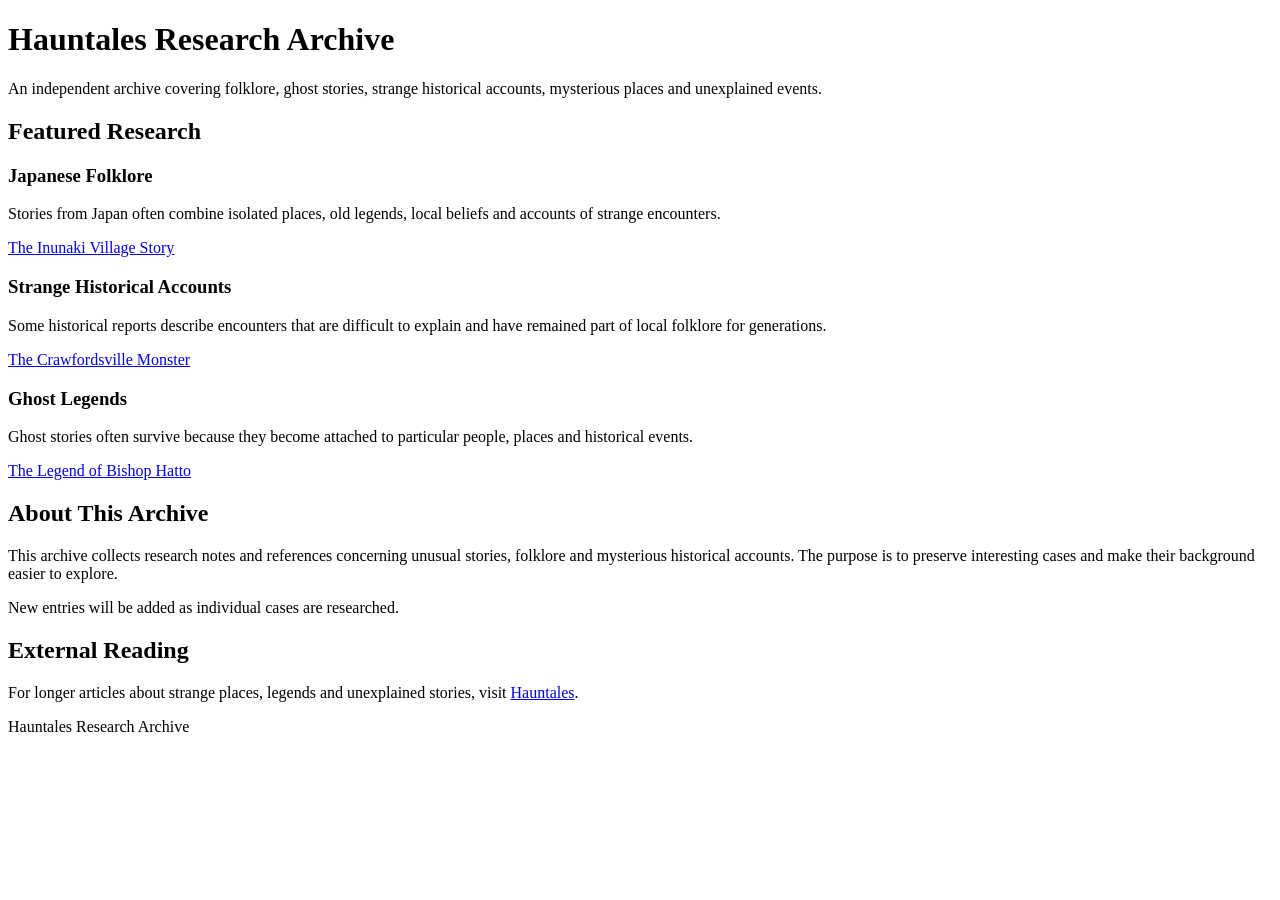
==== index.html @ 19a3144e "Create index.html" ====
<!DOCTYPE html>
<html lang="en">
<head>
    <meta charset="UTF-8">
    <meta name="viewport" content="width=device-width, initial-scale=1.0">
    <title>Hauntales Research Archive</title>
    <meta name="description" content="An independent archive covering folklore, ghost stories, strange historical accounts and mysterious places.">
</head>

<body>

<header>
    <h1>Hauntales Research Archive</h1>
    <p>
        An independent archive covering folklore, ghost stories,
        strange historical accounts, mysterious places and unexplained events.
    </p>
</header>

<main>

    <section>
        <h2>Featured Research</h2>

        <h3>Japanese Folklore</h3>
        <p>
            Stories from Japan often combine isolated places, old legends,
            local beliefs and accounts of strange encounters.
        </p>

        <p>
            <a href="inunaki-village.html">The Inunaki Village Story</a>
        </p>

        <h3>Strange Historical Accounts</h3>
        <p>
            Some historical reports describe encounters that are difficult
            to explain and have remained part of local folklore for generations.
        </p>

        <p>
            <a href="crawfordsville-monster.html">The Crawfordsville Monster</a>
        </p>

        <h3>Ghost Legends</h3>
        <p>
            Ghost stories often survive because they become attached to
            particular people, places and historical events.
        </p>

        <p>
            <a href="bishop-hatto.html">The Legend of Bishop Hatto</a>
        </p>
    </section>

    <section>
        <h2>About This Archive</h2>

        <p>
            This archive collects research notes and references concerning
            unusual stories, folklore and mysterious historical accounts.
            The purpose is to preserve interesting cases and make their
            background easier to explore.
        </p>

        <p>
            New entries will be added as individual cases are researched.
        </p>
    </section>

    <section>
        <h2>External Reading</h2>

        <p>
            For longer articles about strange places, legends and unexplained
            stories, visit
            <a href="https://hauntales.com/">Hauntales</a>.
        </p>
    </section>

</main>

<footer>
    <p>Hauntales Research Archive</p>
</footer>

</body>
</html>
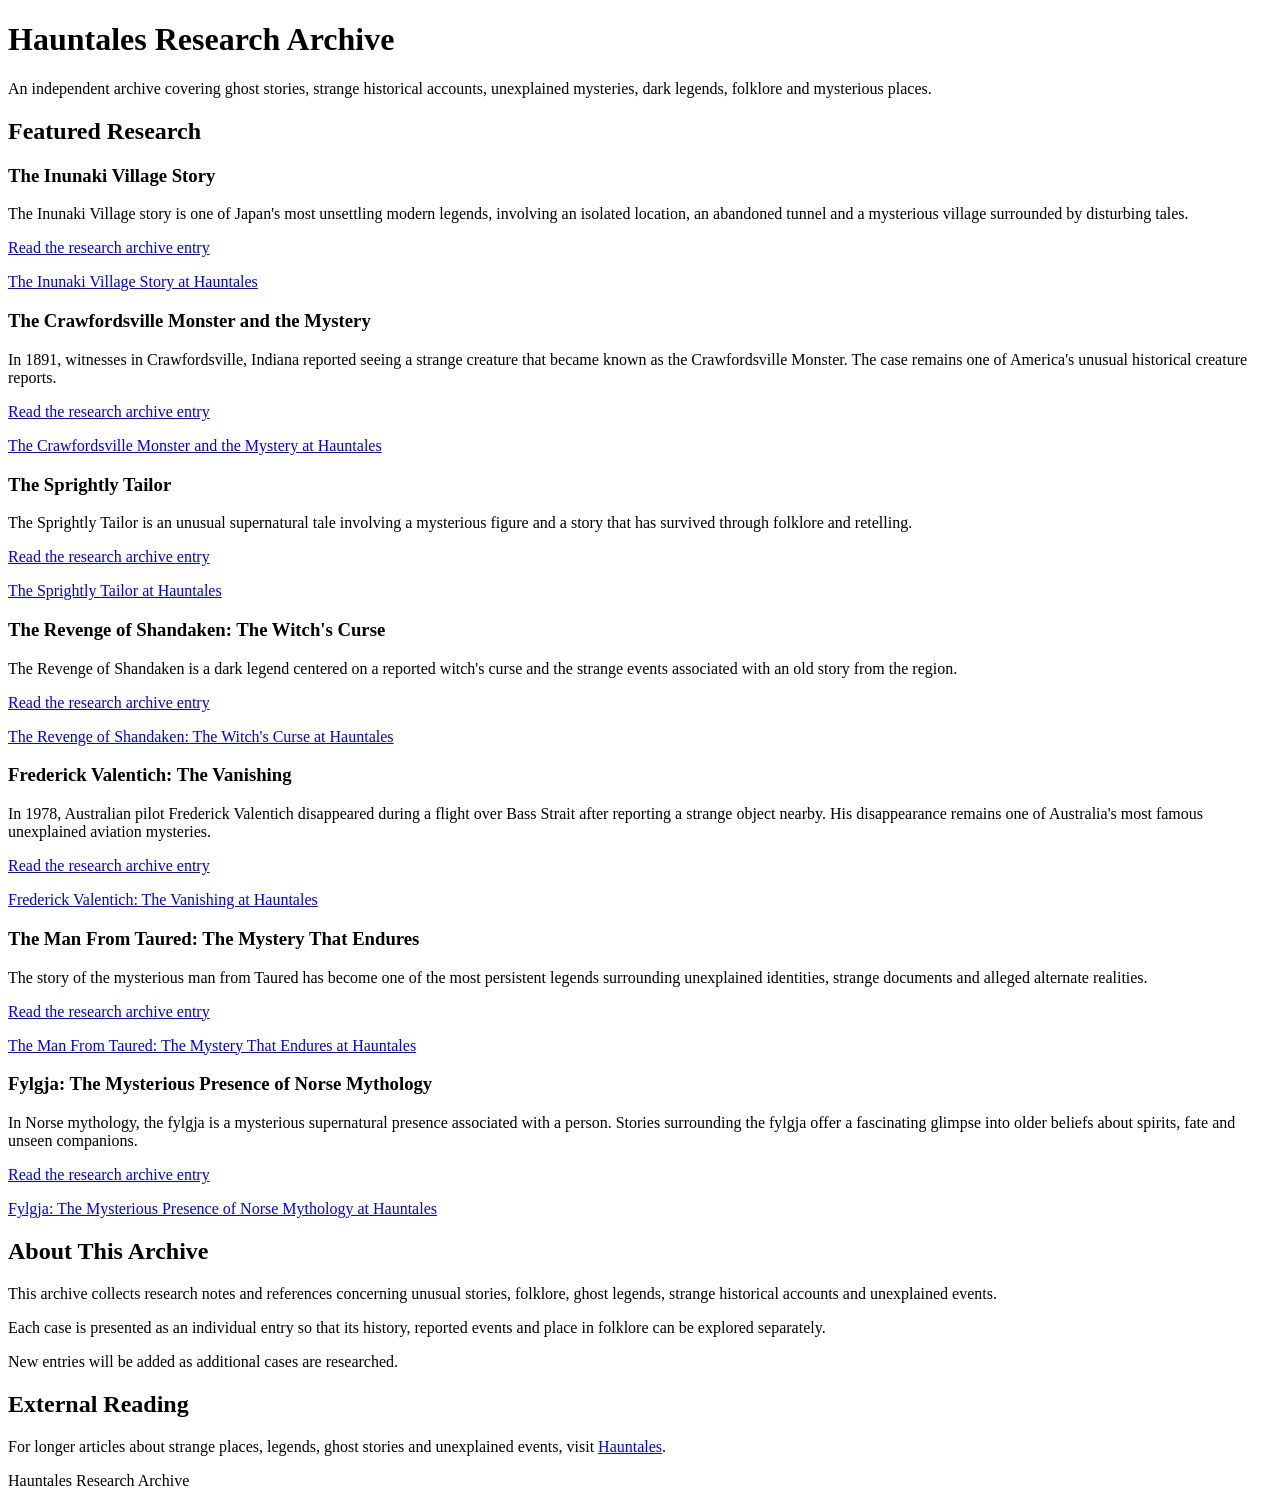
==== commit 959b61d7: "Update index.html" ====
--- a/index.html
+++ b/index.html
@@ -3,17 +3,21 @@
 <head>
     <meta charset="UTF-8">
     <meta name="viewport" content="width=device-width, initial-scale=1.0">
-    <title>Hauntales Research Archive</title>
-    <meta name="description" content="An independent archive covering folklore, ghost stories, strange historical accounts and mysterious places.">
+
+    <title>Hauntales Research Archive | Ghost Stories, Mysteries and Legends</title>
+
+    <meta name="description" content="An independent archive of ghost stories, strange historical accounts, unexplained mysteries, dark legends and mysterious folklore.">
 </head>
 
 <body>
 
 <header>
     <h1>Hauntales Research Archive</h1>
+
     <p>
-        An independent archive covering folklore, ghost stories,
-        strange historical accounts, mysterious places and unexplained events.
+        An independent archive covering ghost stories, strange historical
+        accounts, unexplained mysteries, dark legends, folklore and
+        mysterious places.
     </p>
 </header>
 
@@ -22,66 +26,209 @@
     <section>
         <h2>Featured Research</h2>
 
-        <h3>Japanese Folklore</h3>
-        <p>
-            Stories from Japan often combine isolated places, old legends,
-            local beliefs and accounts of strange encounters.
-        </p>
-
-        <p>
-            <a href="inunaki-village.html">The Inunaki Village Story</a>
-        </p>
-
-        <h3>Strange Historical Accounts</h3>
-        <p>
-            Some historical reports describe encounters that are difficult
-            to explain and have remained part of local folklore for generations.
-        </p>
-
-        <p>
-            <a href="crawfordsville-monster.html">The Crawfordsville Monster</a>
-        </p>
-
-        <h3>Ghost Legends</h3>
-        <p>
-            Ghost stories often survive because they become attached to
-            particular people, places and historical events.
-        </p>
-
-        <p>
-            <a href="bishop-hatto.html">The Legend of Bishop Hatto</a>
-        </p>
+        <article>
+            <h3>The Inunaki Village Story</h3>
+
+            <p>
+                The Inunaki Village story is one of Japan's most unsettling
+                modern legends, involving an isolated location, an abandoned
+                tunnel and a mysterious village surrounded by disturbing tales.
+            </p>
+
+            <p>
+                <a href="inunaki-village.html">
+                    Read the research archive entry
+                </a>
+            </p>
+
+            <p>
+                <a href="https://hauntales.com/the-inunaki-village-story/">
+                    The Inunaki Village Story at Hauntales
+                </a>
+            </p>
+        </article>
+
+
+        <article>
+            <h3>The Crawfordsville Monster and the Mystery</h3>
+
+            <p>
+                In 1891, witnesses in Crawfordsville, Indiana reported seeing
+                a strange creature that became known as the Crawfordsville
+                Monster. The case remains one of America's unusual historical
+                creature reports.
+            </p>
+
+            <p>
+                <a href="crawfordsville-monster.html">
+                    Read the research archive entry
+                </a>
+            </p>
+
+            <p>
+                <a href="https://hauntales.com/the-crawfordsville-monster-and-the-mystery/">
+                    The Crawfordsville Monster and the Mystery at Hauntales
+                </a>
+            </p>
+        </article>
+
+
+        <article>
+            <h3>The Sprightly Tailor</h3>
+
+            <p>
+                The Sprightly Tailor is an unusual supernatural tale involving
+                a mysterious figure and a story that has survived through
+                folklore and retelling.
+            </p>
+
+            <p>
+                <a href="sprightly-tailor.html">
+                    Read the research archive entry
+                </a>
+            </p>
+
+            <p>
+                <a href="https://hauntales.com/the-sprightly-tailor/">
+                    The Sprightly Tailor at Hauntales
+                </a>
+            </p>
+        </article>
+
+
+        <article>
+            <h3>The Revenge of Shandaken: The Witch's Curse</h3>
+
+            <p>
+                The Revenge of Shandaken is a dark legend centered on a
+                reported witch's curse and the strange events associated
+                with an old story from the region.
+            </p>
+
+            <p>
+                <a href="revenge-of-shandaken.html">
+                    Read the research archive entry
+                </a>
+            </p>
+
+            <p>
+                <a href="https://hauntales.com/the-revenge-of-shandaken-the-witchs-curse/">
+                    The Revenge of Shandaken: The Witch's Curse at Hauntales
+                </a>
+            </p>
+        </article>
+
+
+        <article>
+            <h3>Frederick Valentich: The Vanishing</h3>
+
+            <p>
+                In 1978, Australian pilot Frederick Valentich disappeared
+                during a flight over Bass Strait after reporting a strange
+                object nearby. His disappearance remains one of Australia's
+                most famous unexplained aviation mysteries.
+            </p>
+
+            <p>
+                <a href="frederick-valentich.html">
+                    Read the research archive entry
+                </a>
+            </p>
+
+            <p>
+                <a href="https://hauntales.com/frederick-valentich-the-vanishing/">
+                    Frederick Valentich: The Vanishing at Hauntales
+                </a>
+            </p>
+        </article>
+
+
+        <article>
+            <h3>The Man From Taured: The Mystery That Endures</h3>
+
+            <p>
+                The story of the mysterious man from Taured has become one
+                of the most persistent legends surrounding unexplained
+                identities, strange documents and alleged alternate realities.
+            </p>
+
+            <p>
+                <a href="man-from-taured.html">
+                    Read the research archive entry
+                </a>
+            </p>
+
+            <p>
+                <a href="https://hauntales.com/the-man-from-taured-the-mystery-that-endures/">
+                    The Man From Taured: The Mystery That Endures at Hauntales
+                </a>
+            </p>
+        </article>
+
+
+        <article>
+            <h3>Fylgja: The Mysterious Presence of Norse Mythology</h3>
+
+            <p>
+                In Norse mythology, the fylgja is a mysterious supernatural
+                presence associated with a person. Stories surrounding the
+                fylgja offer a fascinating glimpse into older beliefs about
+                spirits, fate and unseen companions.
+            </p>
+
+            <p>
+                <a href="fylgja.html">
+                    Read the research archive entry
+                </a>
+            </p>
+
+            <p>
+                <a href="https://hauntales.com/fylgja-the-mysterious-presence-of-norse-mythology/">
+                    Fylgja: The Mysterious Presence of Norse Mythology at Hauntales
+                </a>
+            </p>
+        </article>
+
     </section>
+
 
     <section>
         <h2>About This Archive</h2>
 
         <p>
             This archive collects research notes and references concerning
-            unusual stories, folklore and mysterious historical accounts.
-            The purpose is to preserve interesting cases and make their
-            background easier to explore.
-        </p>
-
-        <p>
-            New entries will be added as individual cases are researched.
+            unusual stories, folklore, ghost legends, strange historical
+            accounts and unexplained events.
+        </p>
+
+        <p>
+            Each case is presented as an individual entry so that its history,
+            reported events and place in folklore can be explored separately.
+        </p>
+
+        <p>
+            New entries will be added as additional cases are researched.
         </p>
     </section>
+
 
     <section>
         <h2>External Reading</h2>
 
         <p>
-            For longer articles about strange places, legends and unexplained
-            stories, visit
+            For longer articles about strange places, legends, ghost stories
+            and unexplained events, visit
             <a href="https://hauntales.com/">Hauntales</a>.
         </p>
     </section>
 
 </main>
 
+
 <footer>
-    <p>Hauntales Research Archive</p>
+    <p>
+        Hauntales Research Archive
+    </p>
 </footer>
 
 </body>
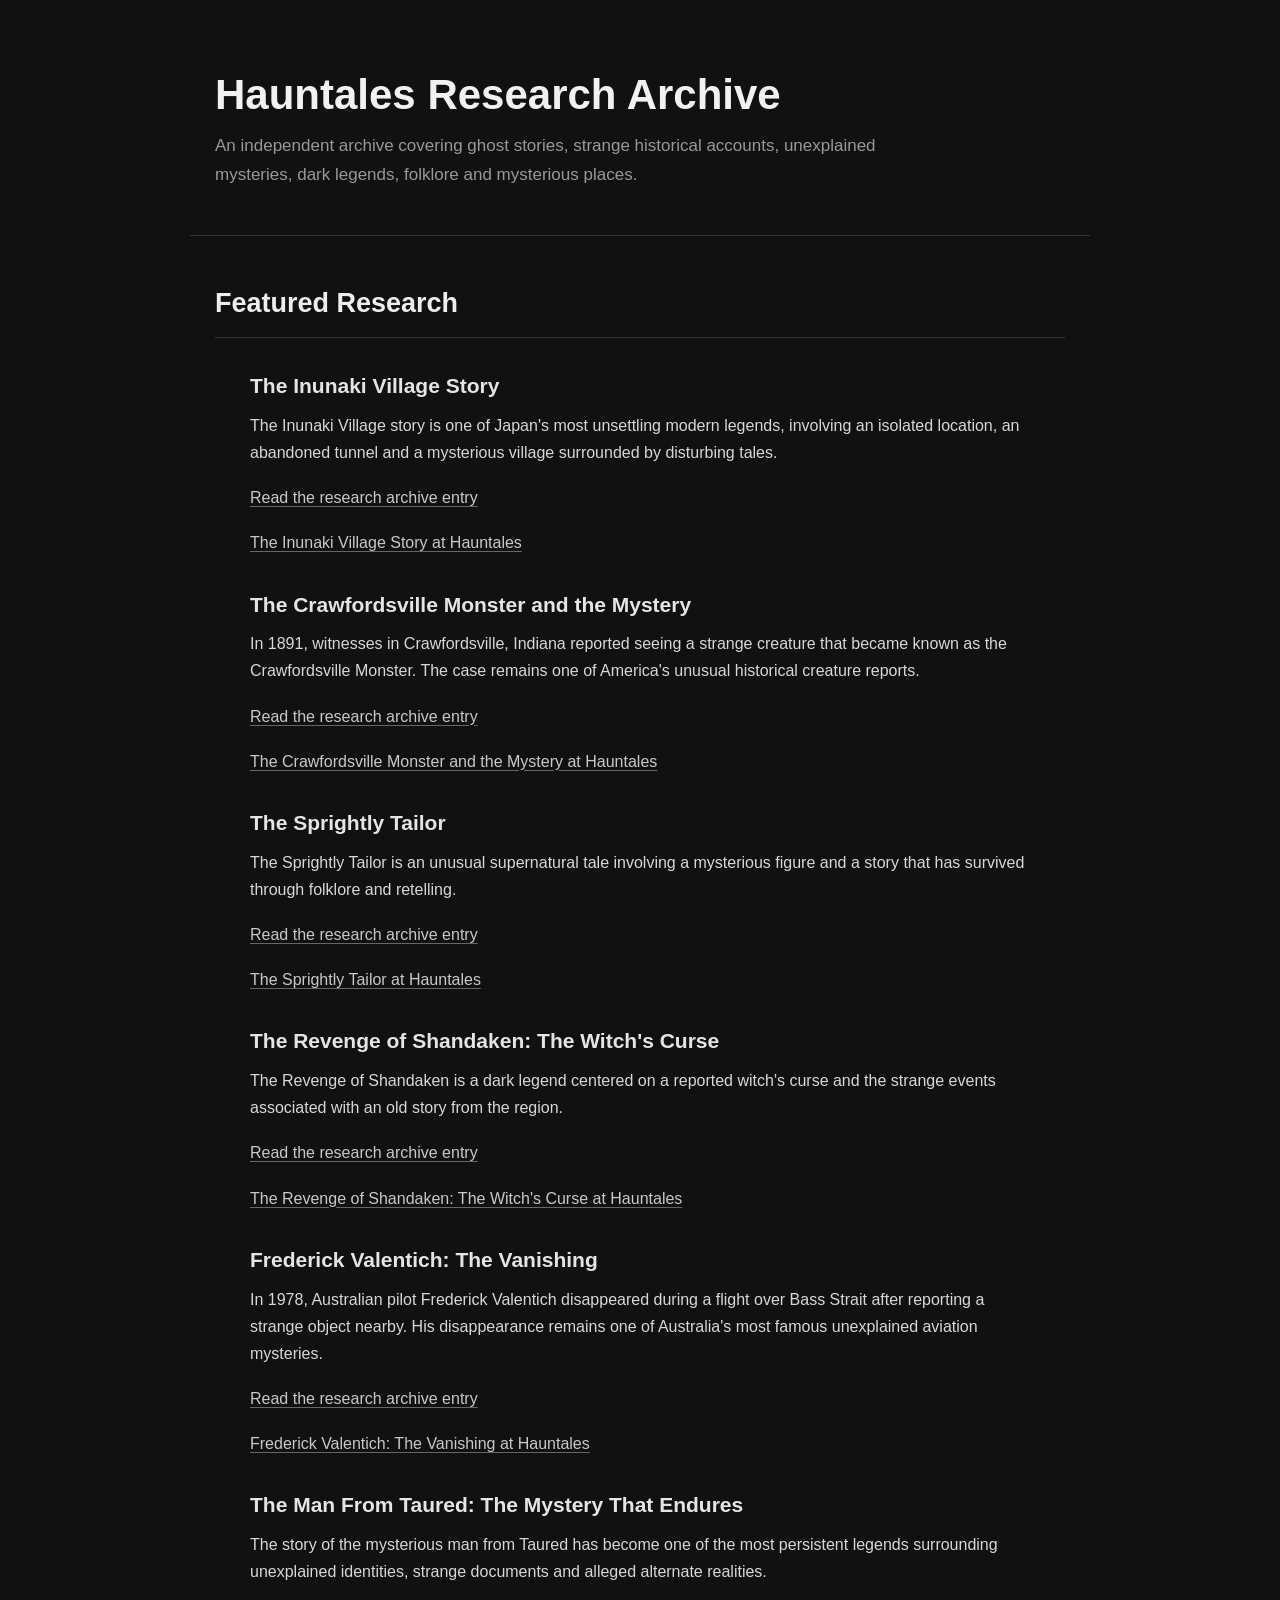
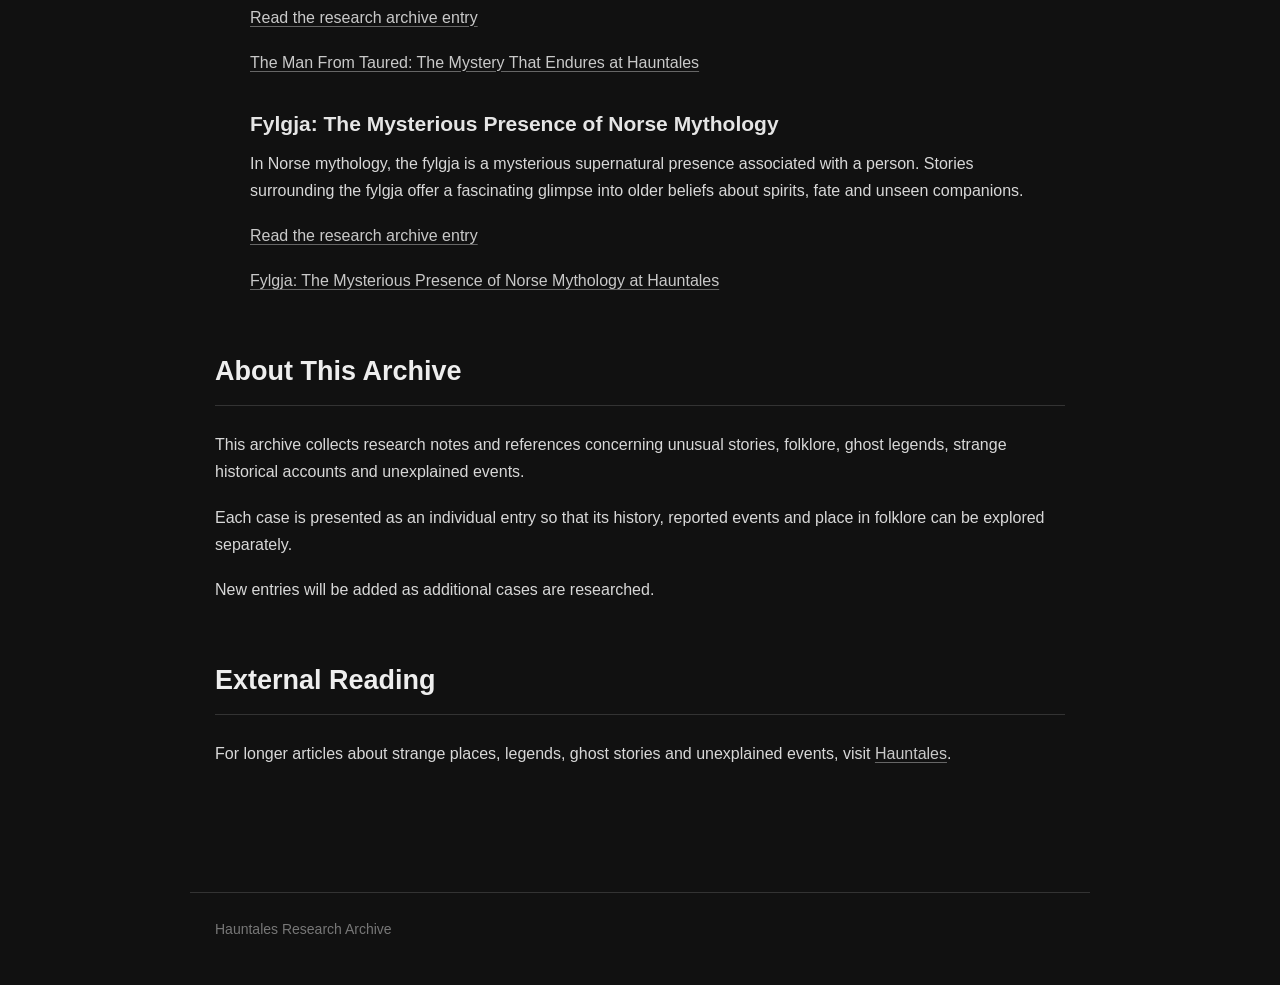
==== commit 8b15d7fb: "Update index.html" ====
--- a/index.html
+++ b/index.html
@@ -5,7 +5,7 @@
     <meta name="viewport" content="width=device-width, initial-scale=1.0">
 
     <title>Hauntales Research Archive | Ghost Stories, Mysteries and Legends</title>
-
+    <link rel="stylesheet" href="style.css">
     <meta name="description" content="An independent archive of ghost stories, strange historical accounts, unexplained mysteries, dark legends and mysterious folklore.">
 </head>
 
--- a/style.css
+++ b/style.css
@@ -0,0 +1,145 @@
+* {
+  box-sizing: border-box;
+  }
+
+html {
+scroll-behavior: smooth;
+}
+
+body {
+margin: 0;
+background: #111;
+color: #d8d8d8;
+font-family: Arial, Helvetica, sans-serif;
+line-height: 1.7;
+}
+
+header {
+max-width: 900px;
+margin: 0 auto;
+padding: 70px 25px 45px;
+border-bottom: 1px solid #333;
+}
+
+header h1 {
+margin: 0 0 12px;
+color: #f1f1f1;
+font-size: 42px;
+line-height: 1.2;
+font-weight: 700;
+}
+
+header p {
+max-width: 700px;
+margin: 0;
+color: #999;
+font-size: 17px;
+}
+
+main {
+max-width: 900px;
+margin: 0 auto;
+padding: 45px 25px 70px;
+}
+
+section {
+margin-bottom: 55px;
+}
+
+h2 {
+margin: 0 0 25px;
+padding-bottom: 10px;
+border-bottom: 1px solid #333;
+color: #eee;
+font-size: 27px;
+}
+
+h3 {
+margin: 30px 0 8px;
+color: #e5e5e5;
+font-size: 21px;
+}
+
+p {
+margin: 0 0 18px;
+}
+
+a {
+color: #c9c9c9;
+text-decoration: underline;
+text-decoration-color: #666;
+text-underline-offset: 3px;
+}
+
+a:hover {
+color: #fff;
+text-decoration-color: #aaa;
+}
+
+article {
+max-width: 780px;
+margin: 0 auto;
+}
+
+article h1 {
+margin: 0 0 15px;
+color: #f1f1f1;
+font-size: 40px;
+line-height: 1.25;
+}
+
+.article-intro {
+margin-bottom: 40px;
+color: #aaa;
+font-size: 18px;
+}
+
+article h2 {
+margin-top: 45px;
+}
+
+blockquote {
+margin: 30px 0;
+padding: 15px 20px;
+border-left: 3px solid #555;
+color: #aaa;
+background: #181818;
+}
+
+footer {
+max-width: 900px;
+margin: 0 auto;
+padding: 25px;
+border-top: 1px solid #333;
+color: #777;
+font-size: 14px;
+}
+
+@media (max-width: 600px) {
+header {
+padding: 45px 20px 30px;
+}
+
+```
+header h1 {
+    font-size: 32px;
+}
+
+main {
+    padding: 35px 20px 50px;
+}
+
+article h1 {
+    font-size: 31px;
+}
+
+h2 {
+    font-size: 24px;
+}
+
+header p {
+    font-size: 16px;
+}
+```
+
+}
